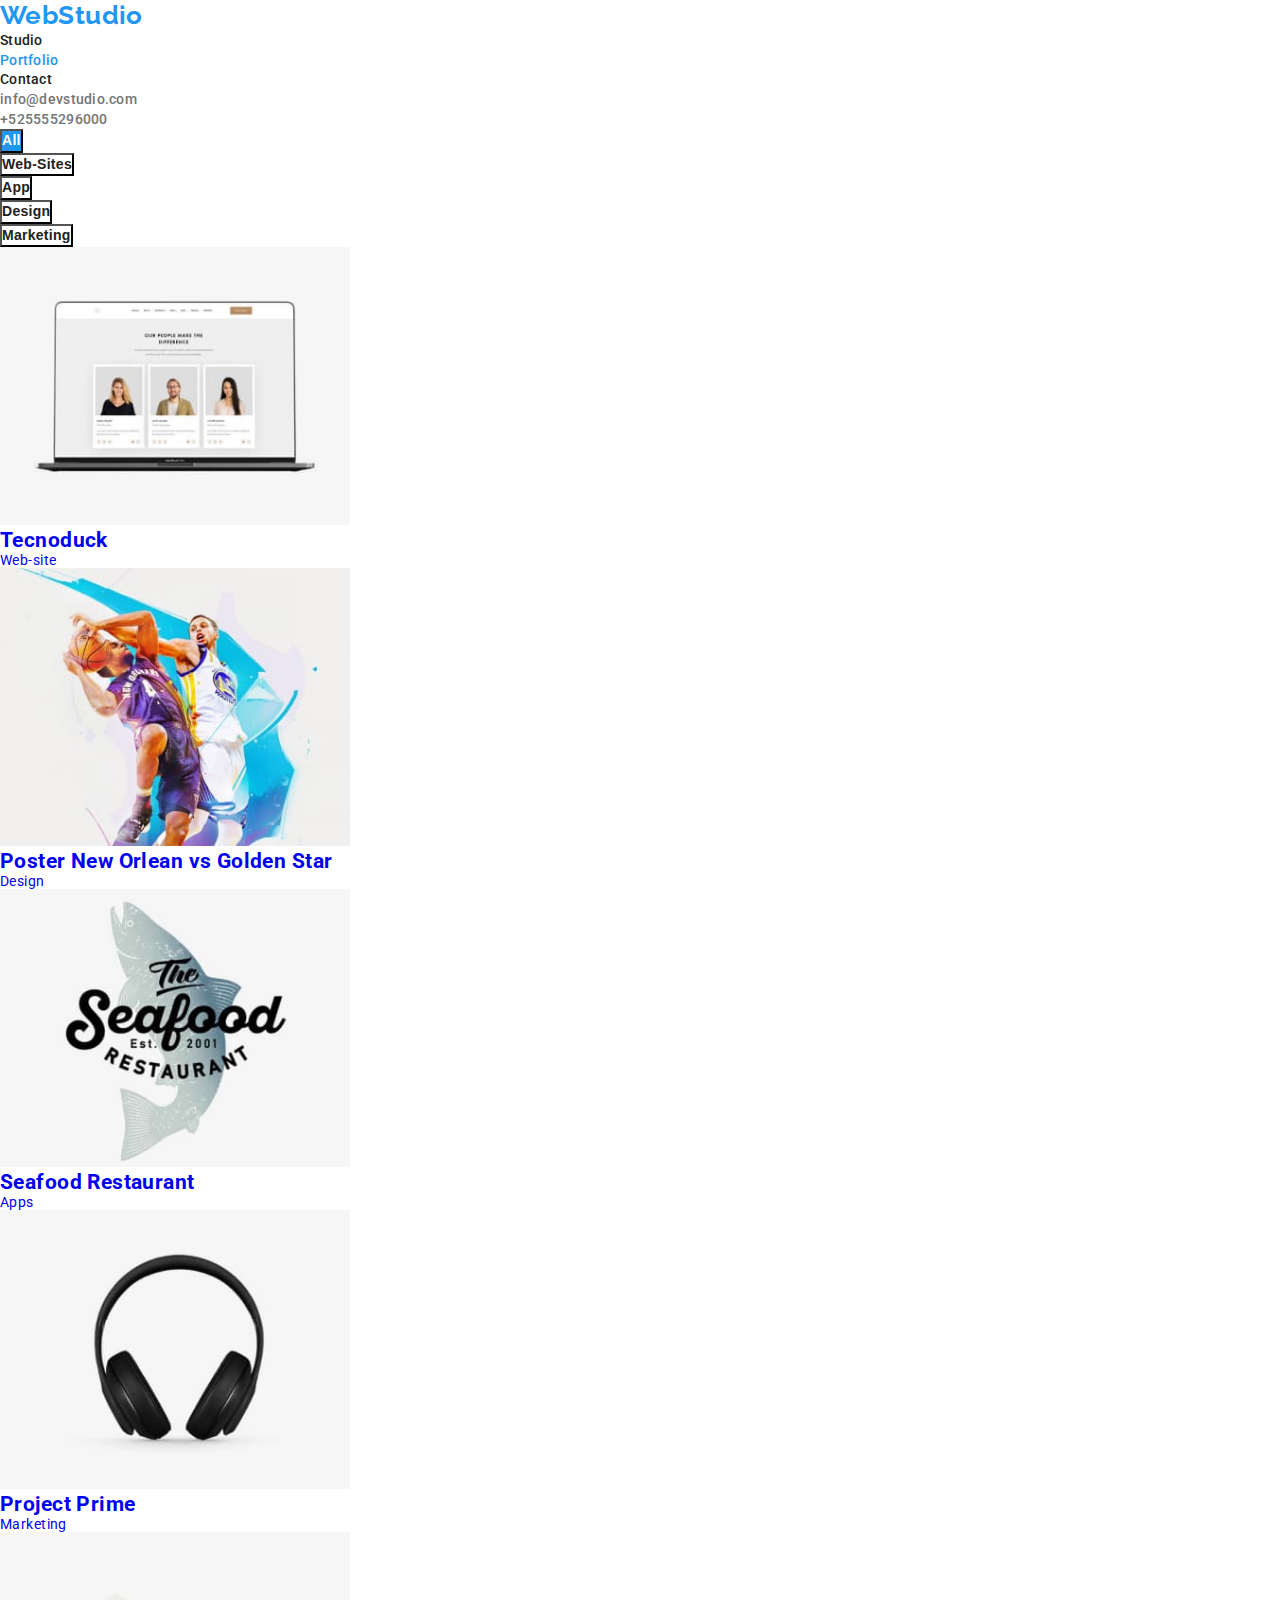
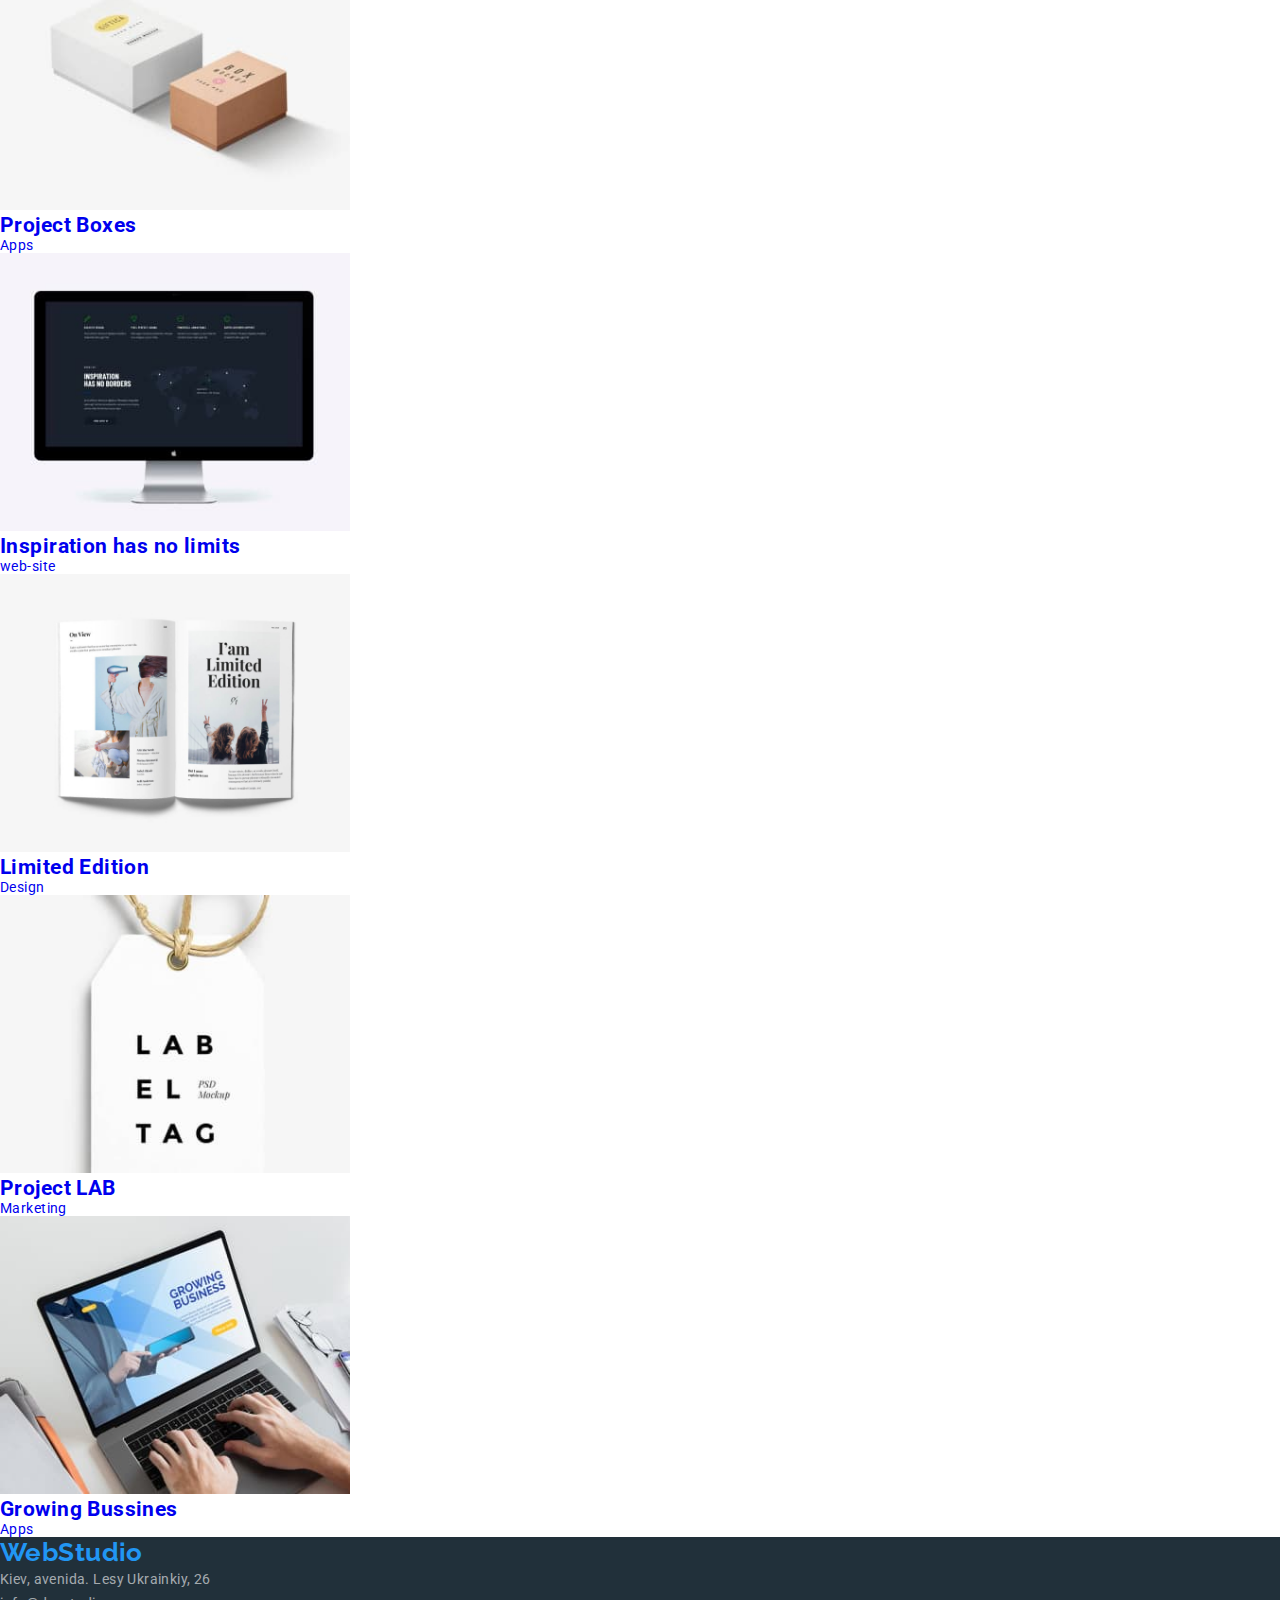
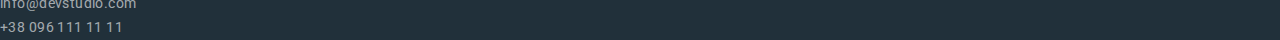
==== portafolio.html @ 4d86855d "tarea2" ====
<!DOCTYPE html>
<html lang="en">
  <head>
    <meta charset="UTF-8" />
    <meta http-equiv="X-UA-Compatible" content="IE=edge" />
    <meta name="viewport" content="width=device-width, initial-scale=1.0" />
    <link rel="stylesheet" href="./css/styles.css" />

    <title>WebStudio</title>
  </head>

  <body>
    <!-- Header section -->
    <header>
      <nav>
        <!-- Logo  -->
        <a class="logo" href="./index.html">WebStudio</a>
        <!-- menu  -->
        <ul class="nav-menu list">
          <li><a class="page" href="./index.html">studio</a></li>
          <li><a class="page current" href="./portfolio.html">portfolio</a></li>
          <li><a class="page" href="">contact</a></li>
        </ul>
      </nav>
      <!-- contacts  -->
      <ul class="contacts-menu list">
        <li><a class="item" href="#">info@devstudio.com</a></li>
        <li><a class="item" href="#">+525555296000</a></li>
      </ul>
    </header>

    <main>
      <section class="section portfolio">
        <!-- Menu tabs  -->
        <ul class="list">
          <li><button class="button current" type="button">All</button></li>
          <li><button class="button" type="button">Web-Sites</button></li>
          <li><button class="button" type="button">App</button></li>
          <li><button class="button" type="button">Design</button></li>
          <li><button class="button" type="button">Marketing</button></li>
        </ul>

        <!-- card list  -->
        <ul class="list">
          <li>
            <a href="#" class="link">
              <img
                src="./images/tecnoduck.jpg"
                alt="TecnoDuck website"
                width="350"
              />
              <h2 class="portfolio-title">Tecnoduck</h2>
              <p class="portfolio-text">Web-site</p>
            </a>
          </li>

          <li>
            <a href="#" class="link">
              <img
                src="./images/poster.jpg"
                alt="Poster New Orlean vs Golden Star"
                width="350"
              />
              <h2 class="portfolio-title">Poster New Orlean vs Golden Star</h2>
              <p class="portfolio-text">Design</p>
            </a>
          </li>

          <li>
            <a href="#" class="link">
              <img
                src="./images/restaurant.jpg"
                alt="Seafood Restaurant App"
                width="350"
              />
              <h2 class="portfolio-title">Seafood Restaurant</h2>
              <p class="portfolio-text">Apps</p>
            </a>
          </li>

          <li>
            <a href="#" class="link">
              <img src="./images/prime.jpg" alt="Project Prime" width="350" />
              <h2 class="portfolio-title">Project Prime</h2>
              <p class="portfolio-text">Marketing</p>
            </a>
          </li>

          <li>
            <a href="#" class="link">
              <img src="./images/boxes.jpg" alt="Project Boxes " width="350" />
              <h2 class="portfolio-title">Project Boxes</h2>
              <p class="portfolio-text">Apps</p>
            </a>
          </li>

          <li>
            <a href="#" class="link">
              <img
                src="./images/inspiration.jpg"
                alt="Inspiration has no limits"
                width="350"
              />
              <h2 class="portfolio-title">Inspiration has no limits</h2>
              <p class="portfolio-text">web-site</p>
            </a>
          </li>

          <li>
            <a href="#" class="link">
              <img
                src="./images/edition.jpg"
                alt="Limited Edition "
                width="350"
              />
              <h2 class="portfolio-title">Limited Edition</h2>
              <p class="portfolio-text">Design</p>
            </a>
          </li>

          <li>
            <a href="#" class="link">
              <img src="./images/lab.jpg" alt="Project LAB" width="350" />
              <h2 class="portfolio-title">Project LAB</h2>
              <p class="portfolio-text">Marketing</p>
            </a>
          </li>

          <li>
            <a href="#" class="link">
              <img
                src="./images/evolution.jpg"
                alt="Growing Bussines App"
                width="350"
              />
              <h2 class="portfolio-title">Growing Bussines</h2>
              <p class="portfolio-text">Apps</p>
            </a>
          </li>
        </ul>
      </section>
    </main>

    <footer>
      <a class="logo" href="">WebStudio</a>
      <address>
        <ul>
          <li>
            <a
              class="contact"
              href="#"
              target="_blank"
              rel="noopener noreferrer"
              >Kiev, avenida. Lesy Ukrainkiy, 26</a
            >
          </li>
          <li>
            <a class="contact" href="mailto:info@devstudio.com"
              >info@devstudio.com</a
            >
          </li>
          <li>
            <a class="contact" href="tel:380961111111">+38 096 111 11 11</a>
          </li>
        </ul>
      </address>
    </footer>
  </body>
</html>
---- css/styles.css ----
@import url("https://fonts.googleapis.com/css2?family=Raleway:wght@700&display=swap");
@import url("https://fonts.googleapis.com/css2?family=Roboto:wght@400;500;700;900&display=swap");

* {
    margin: 0;
    padding: 0;
    box-sizing: border-box;
}

:root {
    --primary-black-color: #212121;
    --primary-text-color: #757575;
    --primary-white-color: #ffffff;

    --accent-color: #2196f3;
    --background-black: #21303a;
    --background-gray: #f5f4fa;
    --button-filter: #f5f4fa;
    --button-primary-hover: #188ce8;
    --logo-black: #000000;
    --text-white-opacity: #ffffff99;
}

body {
    background-color: var(--primary-white-color);
    color: var(--primary-text-color);
    font-family: "Roboto", sans-serif;
    font-size: 14px;
    letter-spacing: 0.03em;
}

a {
    text-decoration: none;
}

.list {
    list-style: none;
}

.button-primary {
    font-size: 16px;
    background-color: var(--accent-color);
    color: var(--primary-white-color);
    text-transform: capitalize;
}

.button-primary:hover {
    background-color: var(--button-primary-hover);

}

/* Header section  */
.logo {
    color: var(--accent-color);
    font-family: "Raleway", sans-serif;
    font-size: 26px;
    font-weight: 700;
    line-height: 1.2;
    text-decoration: none;
}

.nav-menu .page {
    color: var(--primary-black-color);
    font-weight: 500;
    font-size: 14px;
    line-height: 1.4;
    letter-spacing: 0.02em;
    text-decoration: none;
    text-transform: capitalize;
}

.contacts-menu .item {
    color: var(--primary-text-color);
    font-weight: 500;
    font-size: 14px;
    line-height: 1.4;
    letter-spacing: 0.02em;
    text-decoration: none;
}

.nav-menu .page:hover,
.nav-menu .page:focus,
.nav-menu .page.current,
.contacts-menu .item:hover,
.contacts-menu .item:focus {
    color: var(--accent-color);
}

/* solutions section  */
.solutions {
    background-color: var(--primary-black-color);
}

.solutions .solutions-title {
    color: var(--primary-white-color);
    font-size: 44px;
    text-transform: capitalize;
}

/* Portfolio section  */
.portfolio .list li button {
    color: var(--primary-black-color);
    background-color: var(--text-white-opacity);

    font-weight: 700;
    font-size: 14px;
    line-height: 1.4;
    letter-spacing: 0.02em;
    text-decoration: none;
    text-transform: capitalize;
}

.portfolio .list li button:hover,
.portfolio .list li button.current {
    color: var(--primary-white-color);
    background-color: var(--accent-color);
}

/* footer section  */
footer {
    background-color: var(--background-black);
}

address .contact {
    color: var(--text-white-opacity);
    font-style: normal;
    font-weight: 400;
    font-size: 14px;
    line-height: 1.71;
    text-decoration: none;
}

address .contact:hover {
    color: var(--primary-white-color);
}
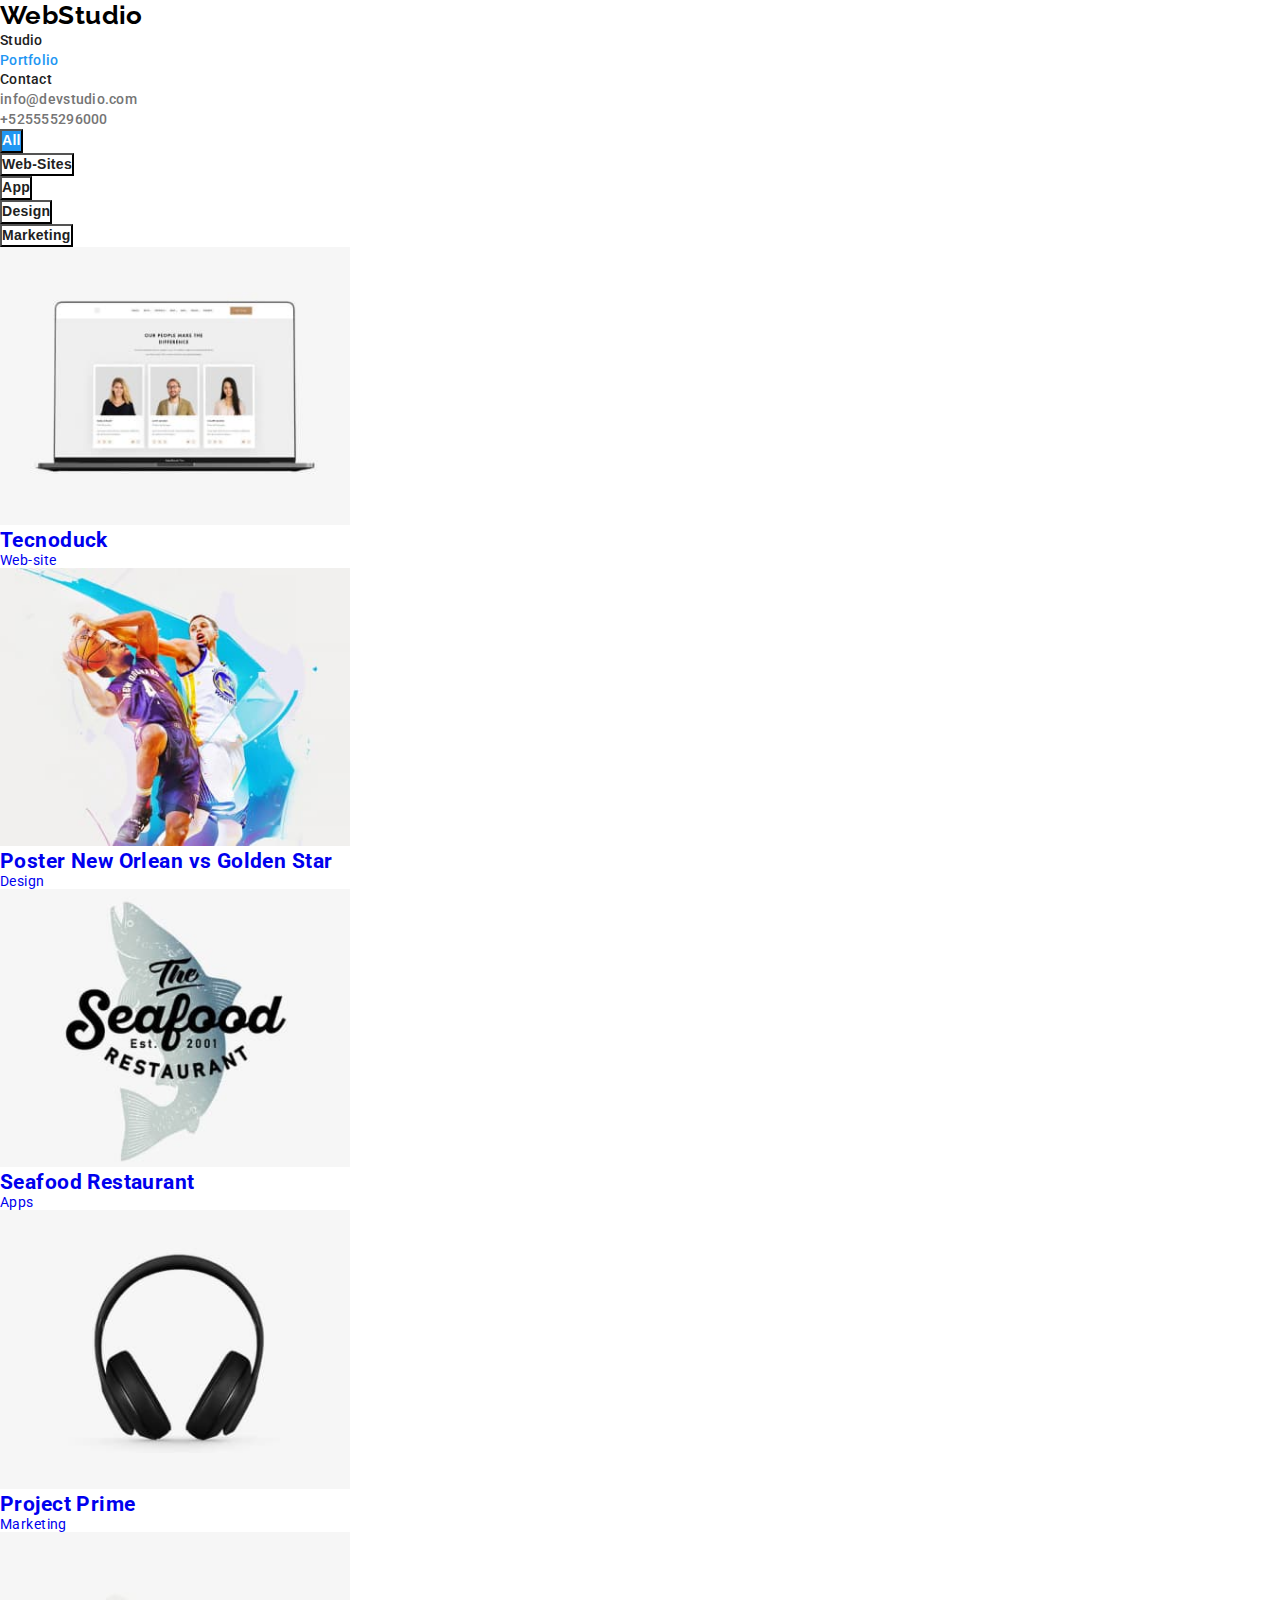
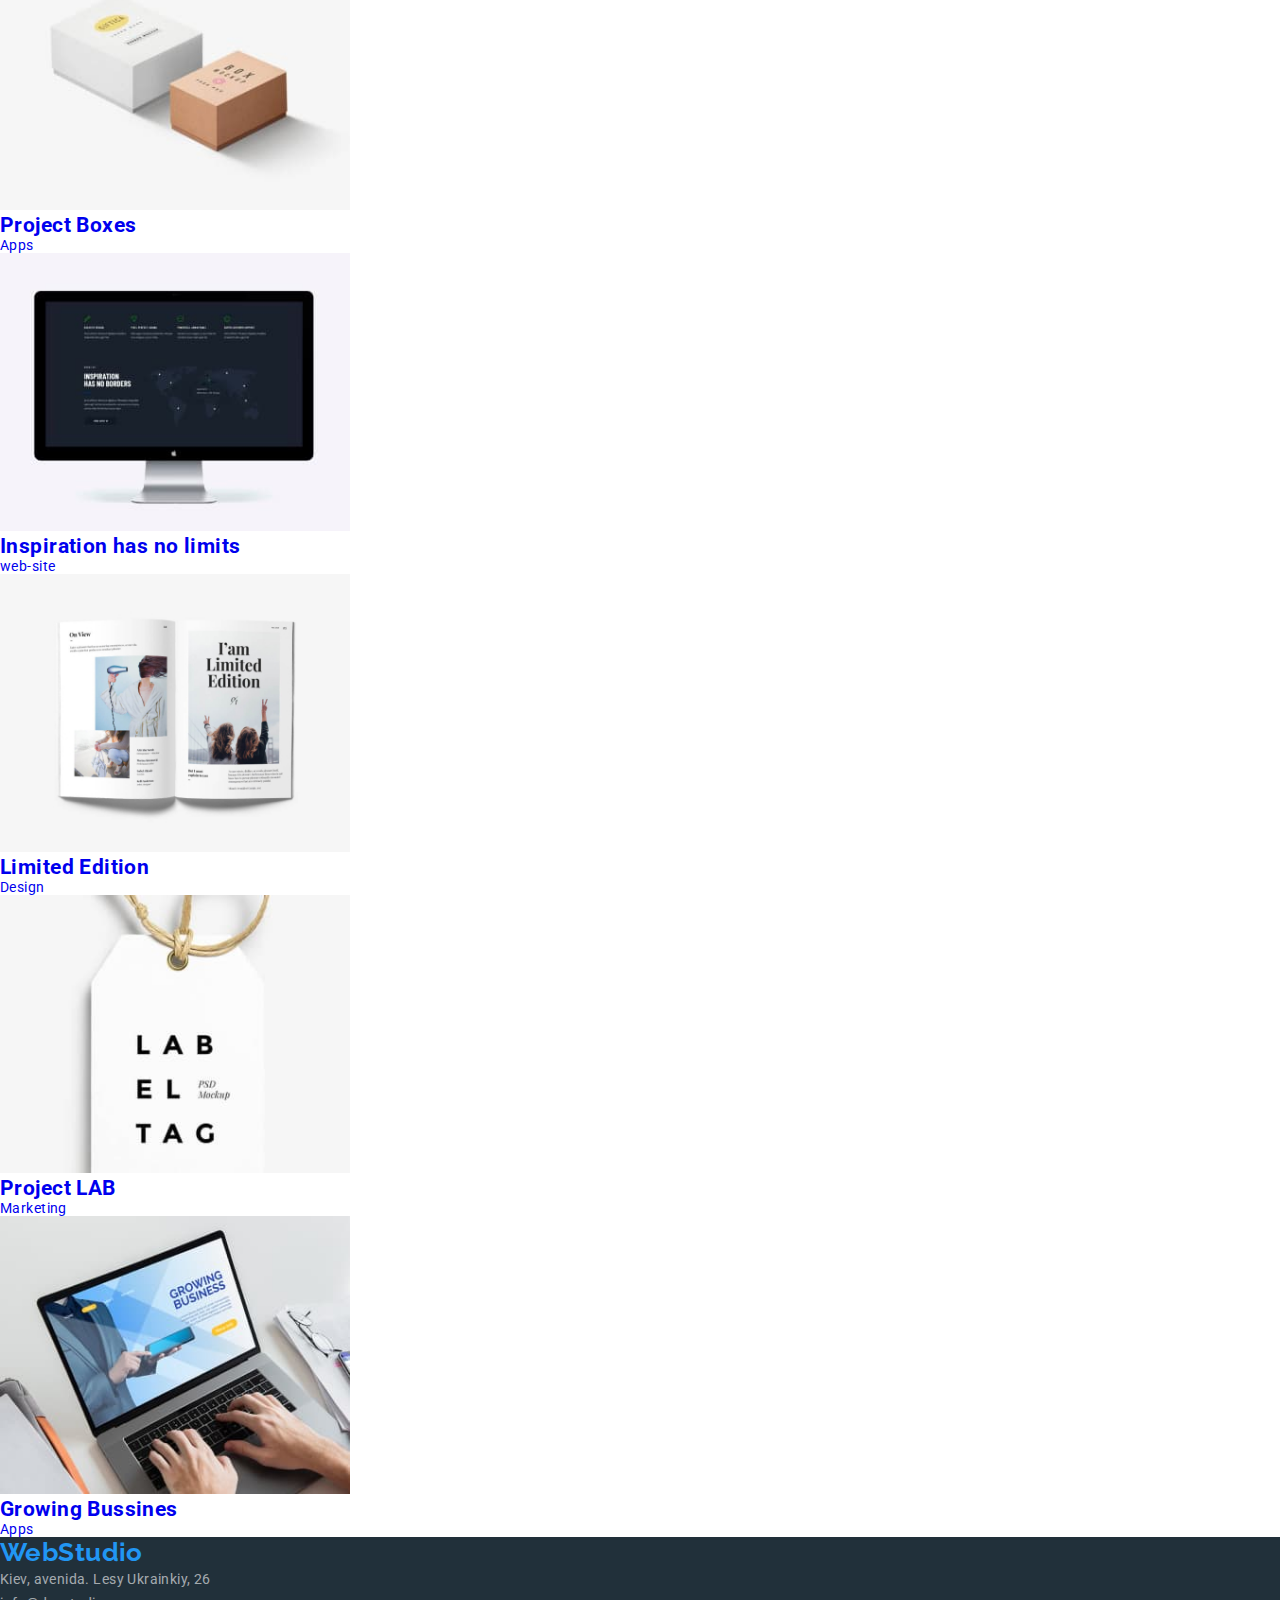
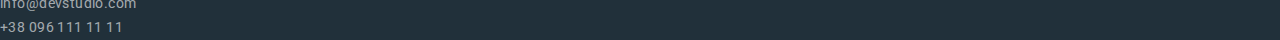
==== commit b5d4743a: "revision task2" ====
--- a/portafolio.html
+++ b/portafolio.html
@@ -14,7 +14,7 @@
     <header>
       <nav>
         <!-- Logo  -->
-        <a class="logo" href="./index.html">WebStudio</a>
+        <a class="logo white-font" href="./index.html">WebStudio</a>
         <!-- menu  -->
         <ul class="nav-menu list">
           <li><a class="page" href="./index.html">studio</a></li>
@@ -142,7 +142,7 @@
     </main>
 
     <footer>
-      <a class="logo" href="">WebStudio</a>
+      <a class="logo black-fond" href="">WebStudio</a>
       <address>
         <ul>
           <li>
--- a/css/styles.css
+++ b/css/styles.css
@@ -46,10 +46,10 @@
 
 .button-primary:hover {
     background-color: var(--button-primary-hover);
-
+    cursor: pointer;
 }
 
-/* Header section  */
+/* logo section  */
 .logo {
     color: var(--accent-color);
     font-family: "Raleway", sans-serif;
@@ -58,6 +58,13 @@
     line-height: 1.2;
     text-decoration: none;
 }
+.logo.white-font:hover{
+    color: var(--logo-black);
+}
+.logo.black-fond:hover{
+    color: var(--primary-white-color);
+}
+
 
 .nav-menu .page {
     color: var(--primary-black-color);
@@ -79,7 +86,7 @@
 }
 
 .nav-menu .page:hover,
-.nav-menu .page:focus,
+.nav-menu .page:focus,  
 .nav-menu .page.current,
 .contacts-menu .item:hover,
 .contacts-menu .item:focus {
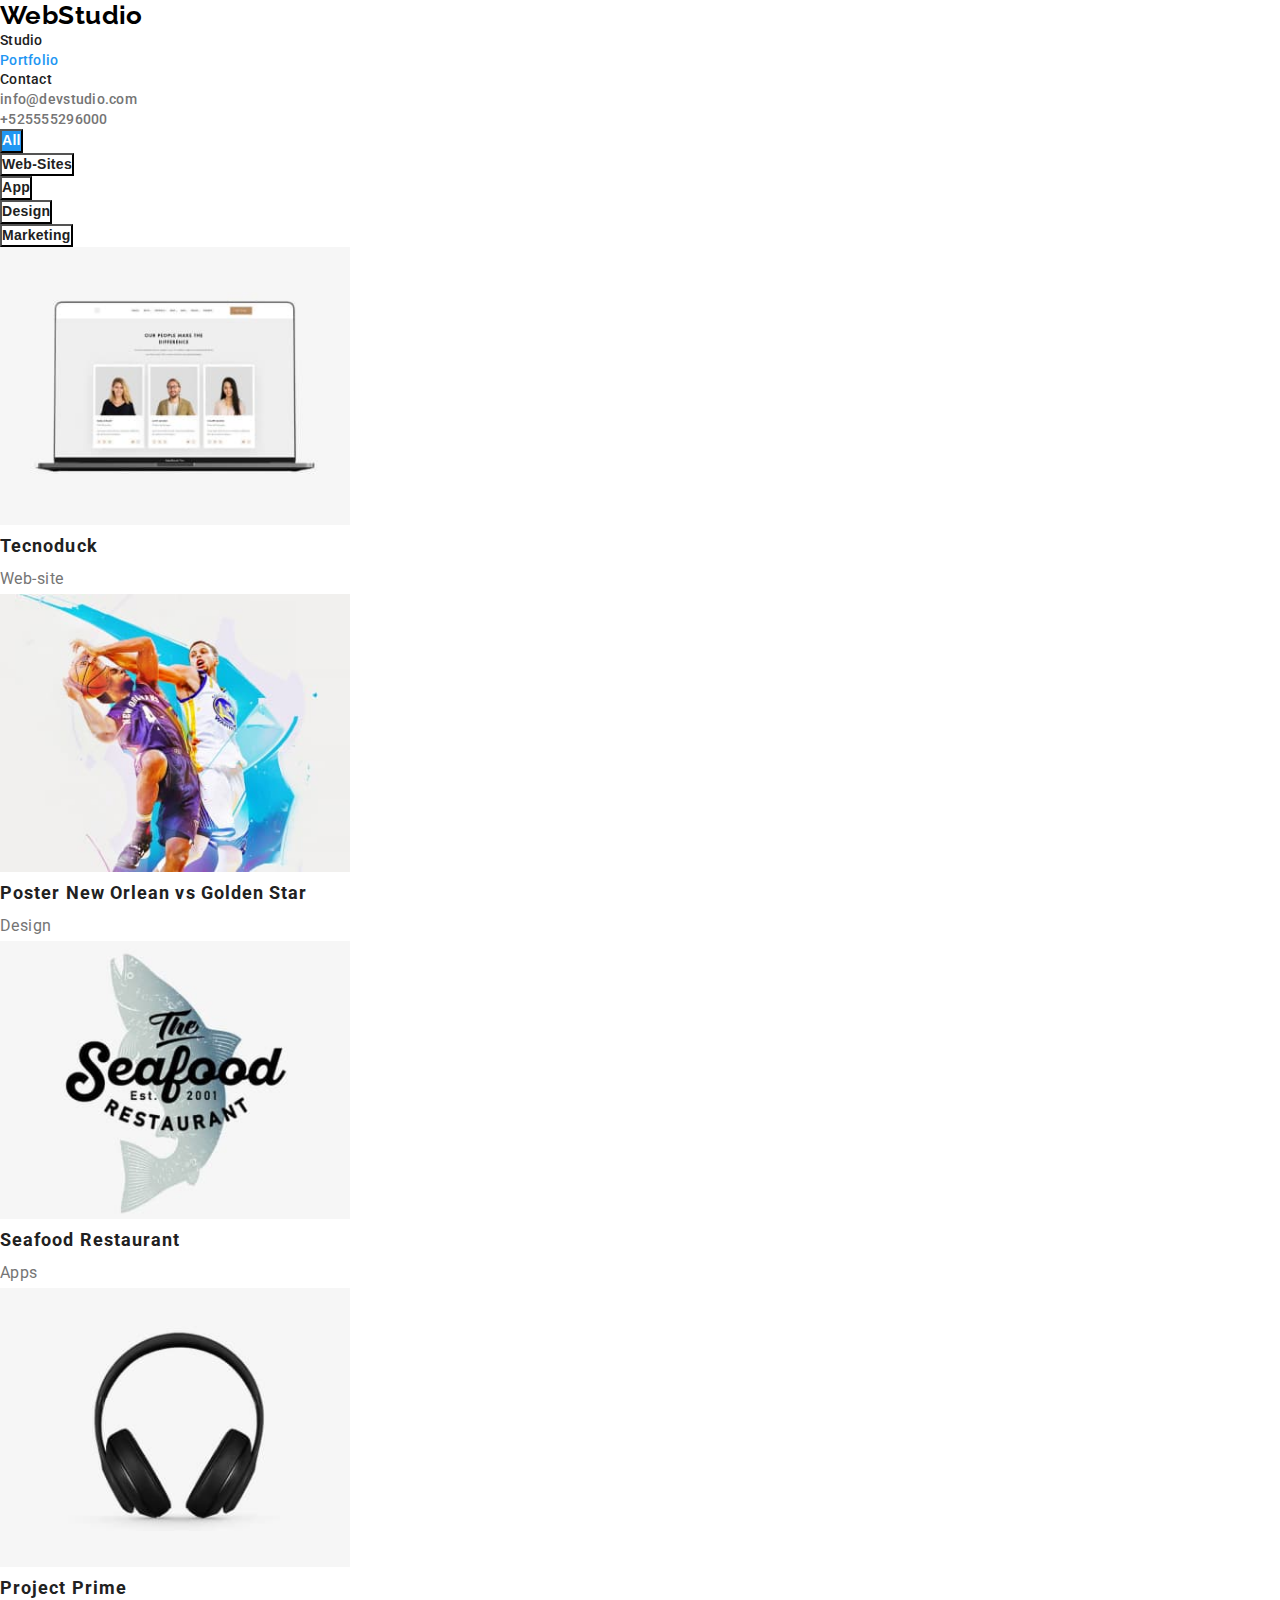
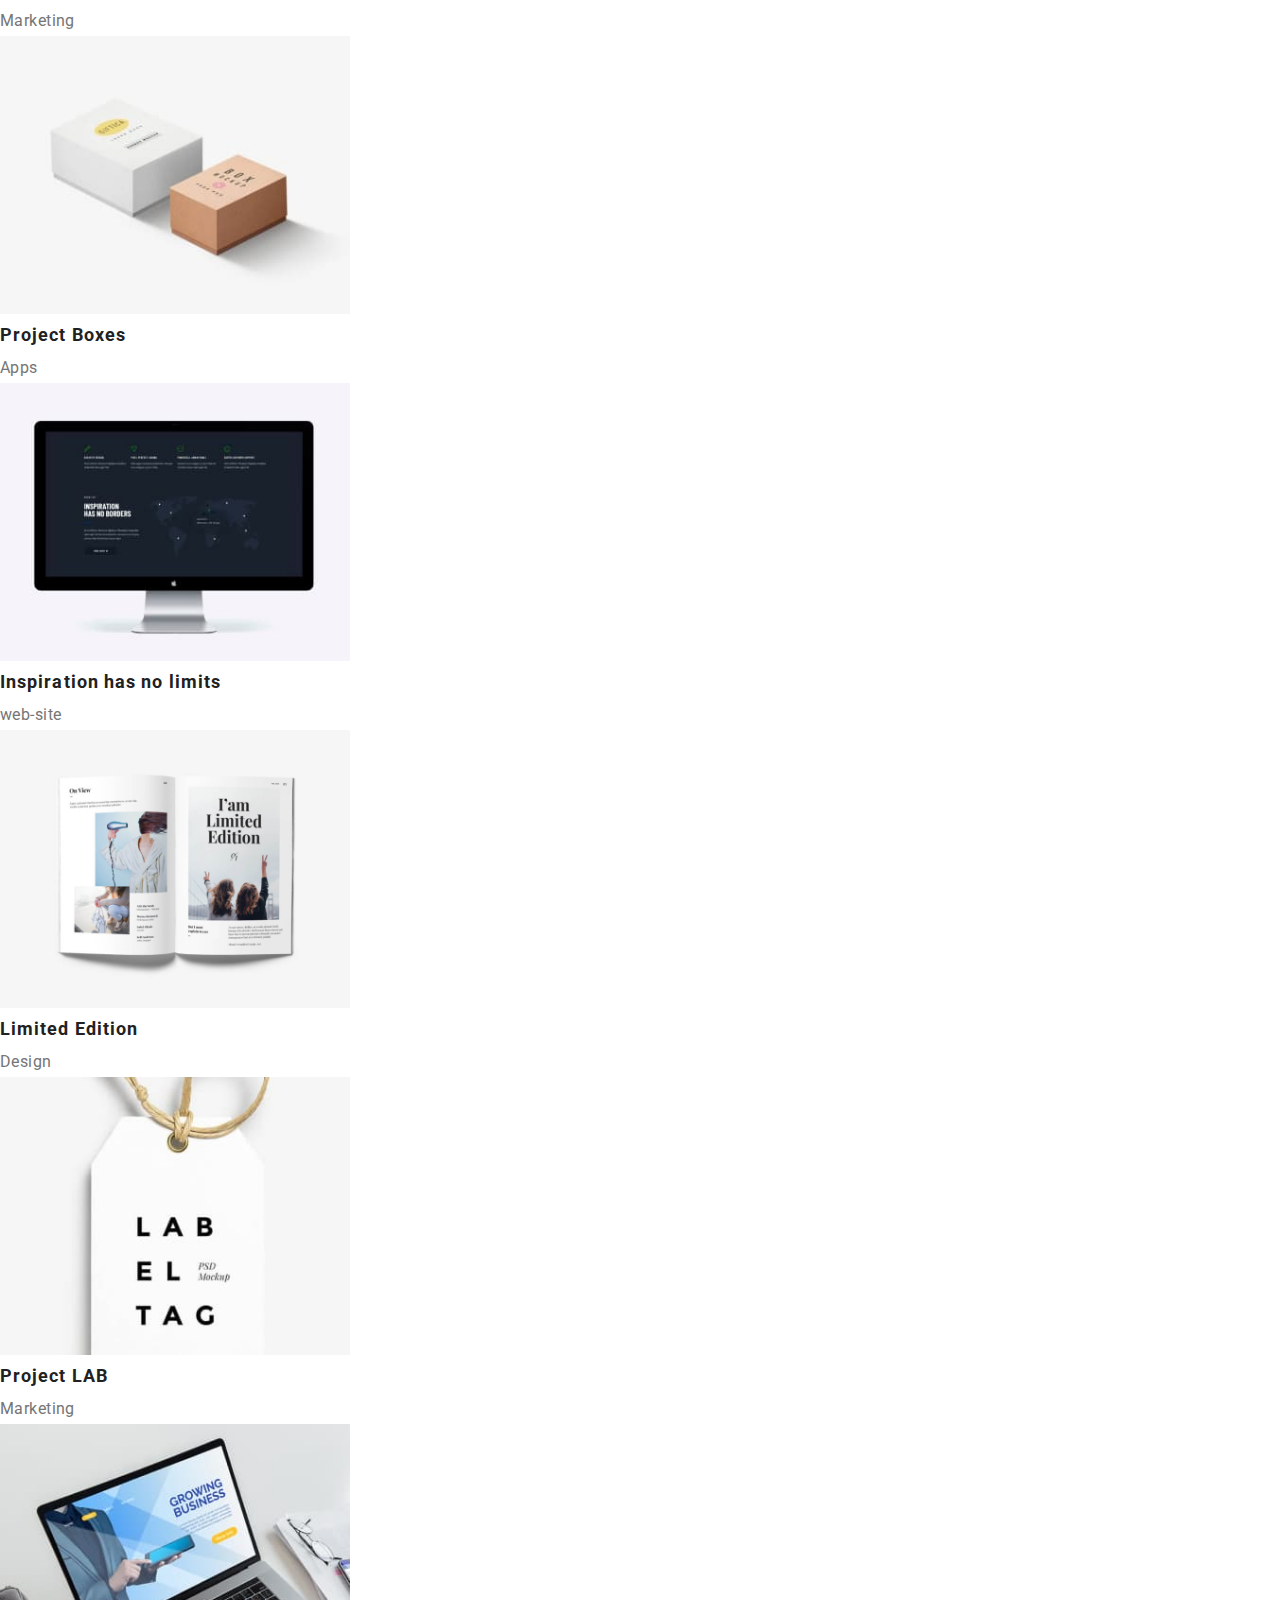
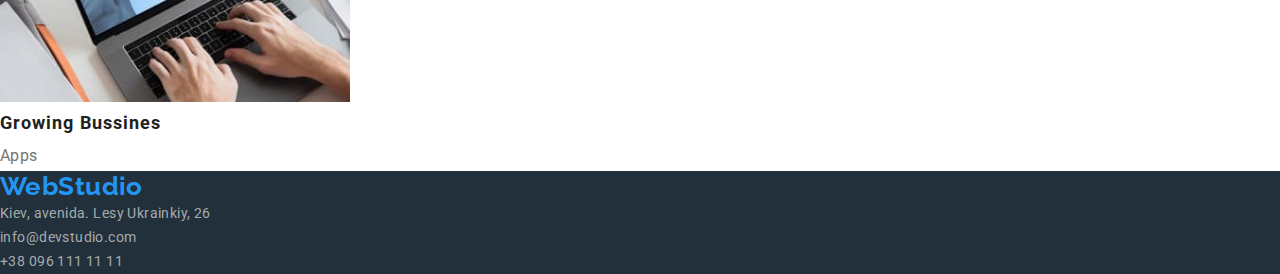
==== commit afd8b1d9: "revision-tarea2" ====
--- a/portafolio.html
+++ b/portafolio.html
@@ -41,7 +41,7 @@
         </ul>
 
         <!-- card list  -->
-        <ul class="list">
+        <ul class="list card">
           <li>
             <a href="#" class="link">
               <img
--- a/css/styles.css
+++ b/css/styles.css
@@ -2,141 +2,155 @@
 @import url("https://fonts.googleapis.com/css2?family=Roboto:wght@400;500;700;900&display=swap");
 
 * {
-    margin: 0;
-    padding: 0;
-    box-sizing: border-box;
+  margin: 0;
+  padding: 0;
+  box-sizing: border-box;
 }
 
 :root {
-    --primary-black-color: #212121;
-    --primary-text-color: #757575;
-    --primary-white-color: #ffffff;
+  --primary-black-color: #212121;
+  --primary-text-color: #757575;
+  --primary-white-color: #ffffff;
 
-    --accent-color: #2196f3;
-    --background-black: #21303a;
-    --background-gray: #f5f4fa;
-    --button-filter: #f5f4fa;
-    --button-primary-hover: #188ce8;
-    --logo-black: #000000;
-    --text-white-opacity: #ffffff99;
+  --accent-color: #2196f3;
+  --background-black: #21303a;
+  --background-gray: #f5f4fa;
+  --button-filter: #f5f4fa;
+  --button-primary-hover: #188ce8;
+  --logo-black: #000000;
+  --text-white-opacity: #ffffff99;
 }
 
 body {
-    background-color: var(--primary-white-color);
-    color: var(--primary-text-color);
-    font-family: "Roboto", sans-serif;
-    font-size: 14px;
-    letter-spacing: 0.03em;
+  background-color: var(--primary-white-color);
+  color: var(--primary-text-color);
+  font-family: "Roboto", sans-serif;
+  font-size: 14px;
+  letter-spacing: 0.03em;
 }
 
 a {
-    text-decoration: none;
+  text-decoration: none;
 }
 
 .list {
-    list-style: none;
+  list-style: none;
 }
 
 .button-primary {
-    font-size: 16px;
-    background-color: var(--accent-color);
-    color: var(--primary-white-color);
-    text-transform: capitalize;
+  font-size: 16px;
+  background-color: var(--accent-color);
+  color: var(--primary-white-color);
+  text-transform: capitalize;
 }
 
-.button-primary:hover {
-    background-color: var(--button-primary-hover);
-    cursor: pointer;
+.button-primary:hover, .button-primary:focus {
+  background-color: var(--button-primary-hover);
+  cursor: pointer;
 }
 
 /* logo section  */
 .logo {
-    color: var(--accent-color);
-    font-family: "Raleway", sans-serif;
-    font-size: 26px;
-    font-weight: 700;
-    line-height: 1.2;
-    text-decoration: none;
+  color: var(--accent-color);
+  font-family: "Raleway", sans-serif;
+  font-size: 26px;
+  font-weight: 700;
+  line-height: 1.2;
+  text-decoration: none;
 }
-.logo.white-font:hover{
-    color: var(--logo-black);
+.logo.white-font:hover, .logo.logo.white-font:focus {
+  color: var(--logo-black);
 }
-.logo.black-fond:hover{
-    color: var(--primary-white-color);
+.logo.black-fond:hover, .logo.black-fond:focus {
+  color: var(--primary-white-color);
 }
 
-
 .nav-menu .page {
-    color: var(--primary-black-color);
-    font-weight: 500;
-    font-size: 14px;
-    line-height: 1.4;
-    letter-spacing: 0.02em;
-    text-decoration: none;
-    text-transform: capitalize;
+  color: var(--primary-black-color);
+  font-weight: 500;
+  font-size: 14px;
+  line-height: 1.4;
+  letter-spacing: 0.02em;
+  text-decoration: none;
+  text-transform: capitalize;
 }
 
 .contacts-menu .item {
-    color: var(--primary-text-color);
-    font-weight: 500;
-    font-size: 14px;
-    line-height: 1.4;
-    letter-spacing: 0.02em;
-    text-decoration: none;
+  color: var(--primary-text-color);
+  font-weight: 500;
+  font-size: 14px;
+  line-height: 1.4;
+  letter-spacing: 0.02em;
+  text-decoration: none;
 }
 
 .nav-menu .page:hover,
-.nav-menu .page:focus,  
+.nav-menu .page:focus,
 .nav-menu .page.current,
 .contacts-menu .item:hover,
 .contacts-menu .item:focus {
-    color: var(--accent-color);
+  color: var(--accent-color);
 }
 
 /* solutions section  */
 .solutions {
-    background-color: var(--primary-black-color);
+  background-color: var(--primary-black-color);
 }
 
 .solutions .solutions-title {
-    color: var(--primary-white-color);
-    font-size: 44px;
-    text-transform: capitalize;
+  color: var(--primary-white-color);
+  font-size: 44px;
+  text-transform: capitalize;
 }
 
 /* Portfolio section  */
 .portfolio .list li button {
-    color: var(--primary-black-color);
-    background-color: var(--text-white-opacity);
+  color: var(--primary-black-color);
+  background-color: var(--text-white-opacity);
 
-    font-weight: 700;
-    font-size: 14px;
-    line-height: 1.4;
-    letter-spacing: 0.02em;
-    text-decoration: none;
-    text-transform: capitalize;
+  font-weight: 700;
+  font-size: 14px;
+  line-height: 1.4;
+  letter-spacing: 0.02em;
+  text-decoration: none;
+  text-transform: capitalize;
 }
 
+.list .portfolio-title {
+  font-weight: 700px;
+  font-size: 18px;
+  line-height: 36px;
+  letter-spacing: 0.06em;
+  color: var(--primary-black-color);
+}
+.list .portfolio-text {
+  font-weight: 400px;
+  font-size: 16px;
+  line-height: 30px;
+  color: var(--primary-text-color);
+}
 .portfolio .list li button:hover,
+.portfolio .list li button:focus,
 .portfolio .list li button.current {
-    color: var(--primary-white-color);
-    background-color: var(--accent-color);
+  color: var(--primary-white-color);
+  background-color: var(--accent-color);
 }
 
 /* footer section  */
 footer {
-    background-color: var(--background-black);
+  background-color: var(--background-black);
 }
 
 address .contact {
-    color: var(--text-white-opacity);
-    font-style: normal;
-    font-weight: 400;
-    font-size: 14px;
-    line-height: 1.71;
-    text-decoration: none;
+  color: var(--text-white-opacity);
+  font-style: normal;
+  font-weight: 400;
+  font-size: 14px;
+  line-height: 1.71;
+  text-decoration: none;
 }
 
-address .contact:hover {
-    color: var(--primary-white-color);
-}+address .contact:hover, 
+address .contact:focus {
+  color: var(--primary-white-color);
+}
